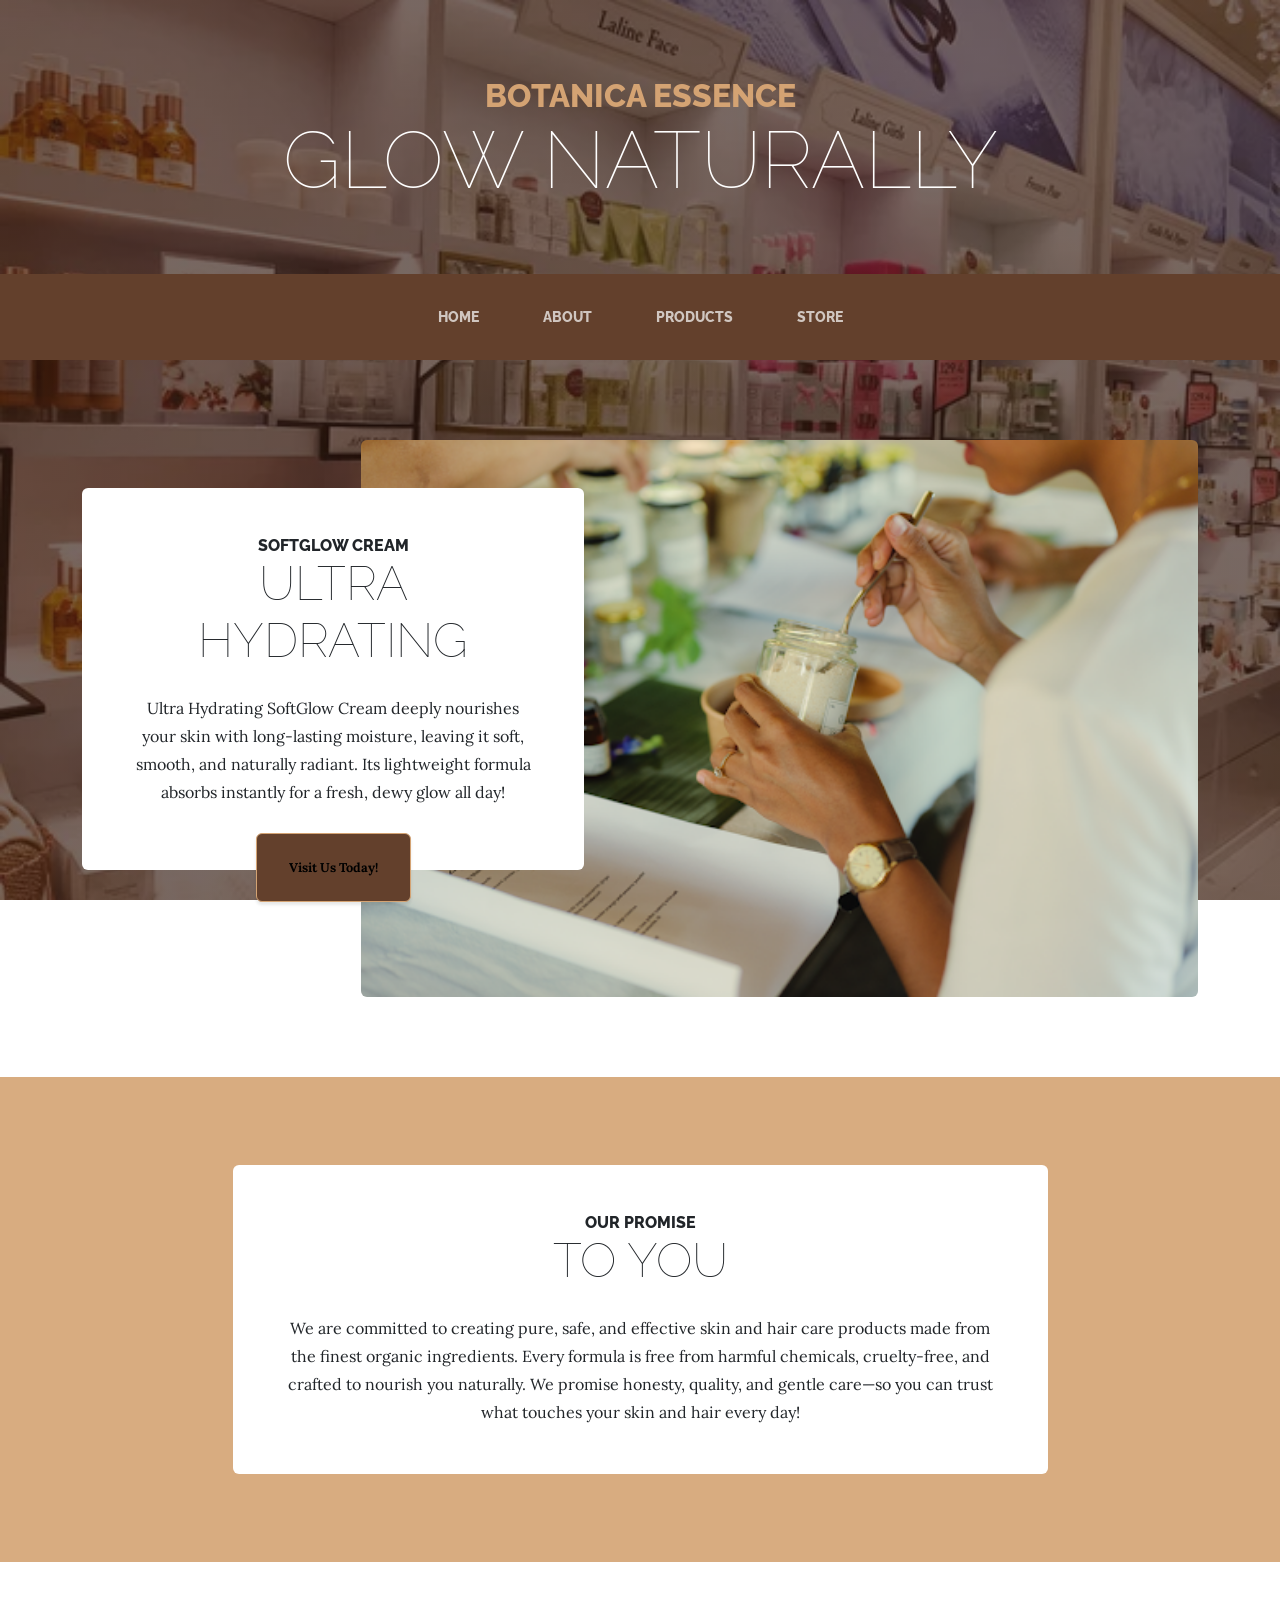
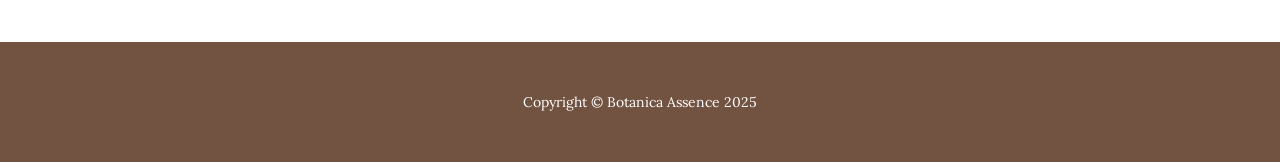
==== index.html @ 42e0f056 "Add files via upload" ====
<!DOCTYPE html>
<html lang="en">
    <head>
        <meta charset="utf-8" />
        <meta name="viewport" content="width=device-width, initial-scale=1, shrink-to-fit=no" />
        <meta name="description" content="" />
        <meta name="author" content="" />
        <title>Botanica Essence</title>
        <link rel="icon" type="image/x-icon" href="assets/favicon.ico" />
        <!-- Google fonts-->
        <link href="https://fonts.googleapis.com/css?family=Raleway:100,100i,200,200i,300,300i,400,400i,500,500i,600,600i,700,700i,800,800i,900,900i" rel="stylesheet" />
        <link href="https://fonts.googleapis.com/css?family=Lora:400,400i,700,700i" rel="stylesheet" />
        <!-- Core theme CSS (includes Bootstrap)-->
        <link href="css/styles.css" rel="stylesheet" />
    </head>
    <body>
        <header>
            <h1 class="site-heading text-center text-faded d-none d-lg-block">
                <span class="site-heading-upper text-primary mb-3">Botanica Essence</span>
                <span class="site-heading-lower">Glow Naturally</span>
            </h1>
        </header>
        <!-- Navigation-->
        <nav class="navbar navbar-expand-lg navbar-dark py-lg-4" id="mainNav" style="background-color: #63402c;">
            <div class="container">
                <a class="navbar-brand text-uppercase fw-bold d-lg-none" href="index.html">Botanica Essence</a>
                <button class="navbar-toggler" type="button" data-bs-toggle="collapse" data-bs-target="#navbarSupportedContent" aria-controls="navbarSupportedContent" aria-expanded="false" aria-label="Toggle navigation"><span class="navbar-toggler-icon"></span></button>
                <div class="collapse navbar-collapse" id="navbarSupportedContent">
                    <ul class="navbar-nav mx-auto">
                        <li class="nav-item px-lg-4"><a class="nav-link text-uppercase" href="index.html">Home</a></li>
                        <li class="nav-item px-lg-4"><a class="nav-link text-uppercase" href="about.html">About</a></li>
                        <li class="nav-item px-lg-4"><a class="nav-link text-uppercase" href="products.html">Products</a></li>
                        <li class="nav-item px-lg-4"><a class="nav-link text-uppercase" href="store.html">Store</a></li>
                    </ul>
                </div>
            </div>
        </nav>
        <section class="page-section clearfix">
            <div class="container">
                <div class="intro">
                    <img class="intro-img img-fluid mb-3 mb-lg-0 rounded" src="assets/img/Skincare+Workshop.webp" alt="..." />
                    <div class="intro-text left-0 text-center bg-faded p-5 rounded">
                        <h2 class="section-heading mb-4">
                            <span class="section-heading-upper">SoftGlow Cream</span>
                            <span class="section-heading-lower">Ultra Hydrating</span>
                        </h2>
                        <p class="mb-3">Ultra Hydrating SoftGlow Cream deeply nourishes your skin with long-lasting moisture, leaving it soft, smooth, and naturally radiant. Its lightweight formula absorbs instantly for a fresh, dewy glow all day!</p>
                        <div class="intro-button mx-auto"><a class="btn btn-primary btn-xl" href="#!">Visit Us Today!</a></div>
                    </div>
                </div>
            </div>
        </section>
        <section class="page-section cta">
            <div class="container">
                <div class="row">
                    <div class="col-xl-9 mx-auto">
                        <div class="cta-inner bg-faded text-center rounded">
                            <h2 class="section-heading mb-4">
                                <span class="section-heading-upper">Our Promise</span>
                                <span class="section-heading-lower">To You</span>
                            </h2>
                            <p class="mb-0">We are committed to creating pure, safe, and effective skin and hair care products made from the finest organic ingredients. Every formula is free from harmful chemicals, cruelty-free, and crafted to nourish you naturally. We promise honesty, quality, and gentle care—so you can trust what touches your skin and hair every day!</p>
                        </div>
                    </div>
                </div>
            </div>
        </section>
        <footer class="footer text-faded text-center py-5">
            <div class="container"><p class="m-0 small">Copyright &copy; Botanica Assence 2025</p></div>
        </footer>
        <!-- Bootstrap core JS-->
        <script src="https://cdn.jsdelivr.net/npm/bootstrap@5.2.3/dist/js/bootstrap.bundle.min.js"></script>
        <!-- Core theme JS-->
        <script src="js/scripts.js"></script>
    </body>
</html>
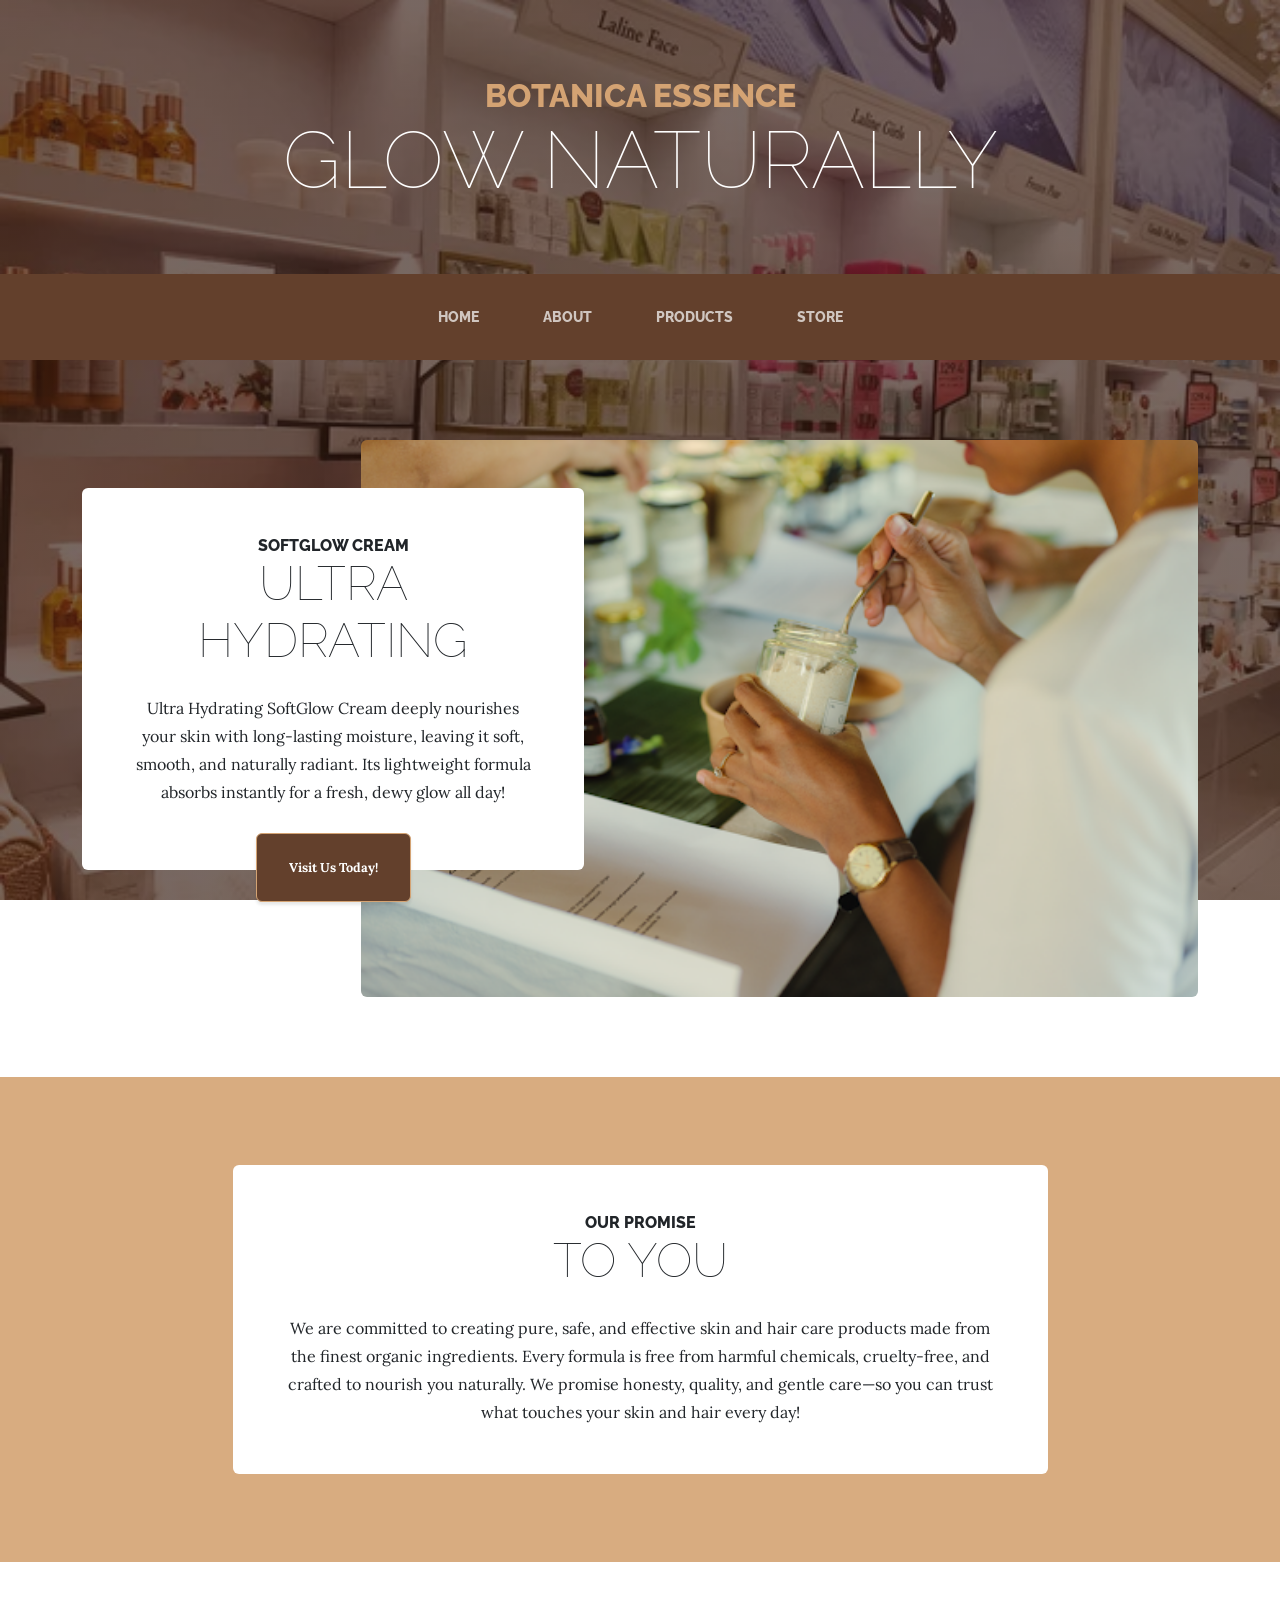
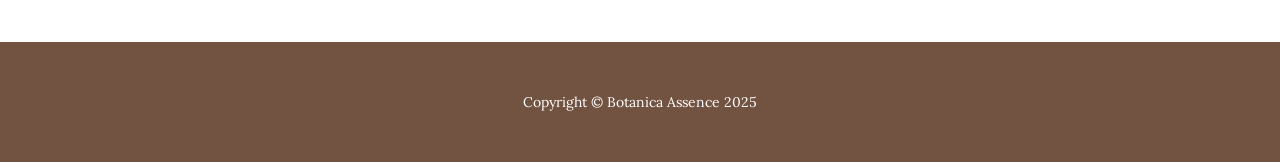
==== commit 9e9ce6bf: "Update index.html" ====
--- a/index.html
+++ b/index.html
@@ -45,7 +45,7 @@
                             <span class="section-heading-lower">Ultra Hydrating</span>
                         </h2>
                         <p class="mb-3">Ultra Hydrating SoftGlow Cream deeply nourishes your skin with long-lasting moisture, leaving it soft, smooth, and naturally radiant. Its lightweight formula absorbs instantly for a fresh, dewy glow all day!</p>
-                        <div class="intro-button mx-auto"><a class="btn btn-primary btn-xl" href="#!">Visit Us Today!</a></div>
+                        <div class="intro-button mx-auto"><a class="btn btn-primary btn-xl" href="#!" style ="color: white;">Visit Us Today!</a></div>
                     </div>
                 </div>
             </div>
